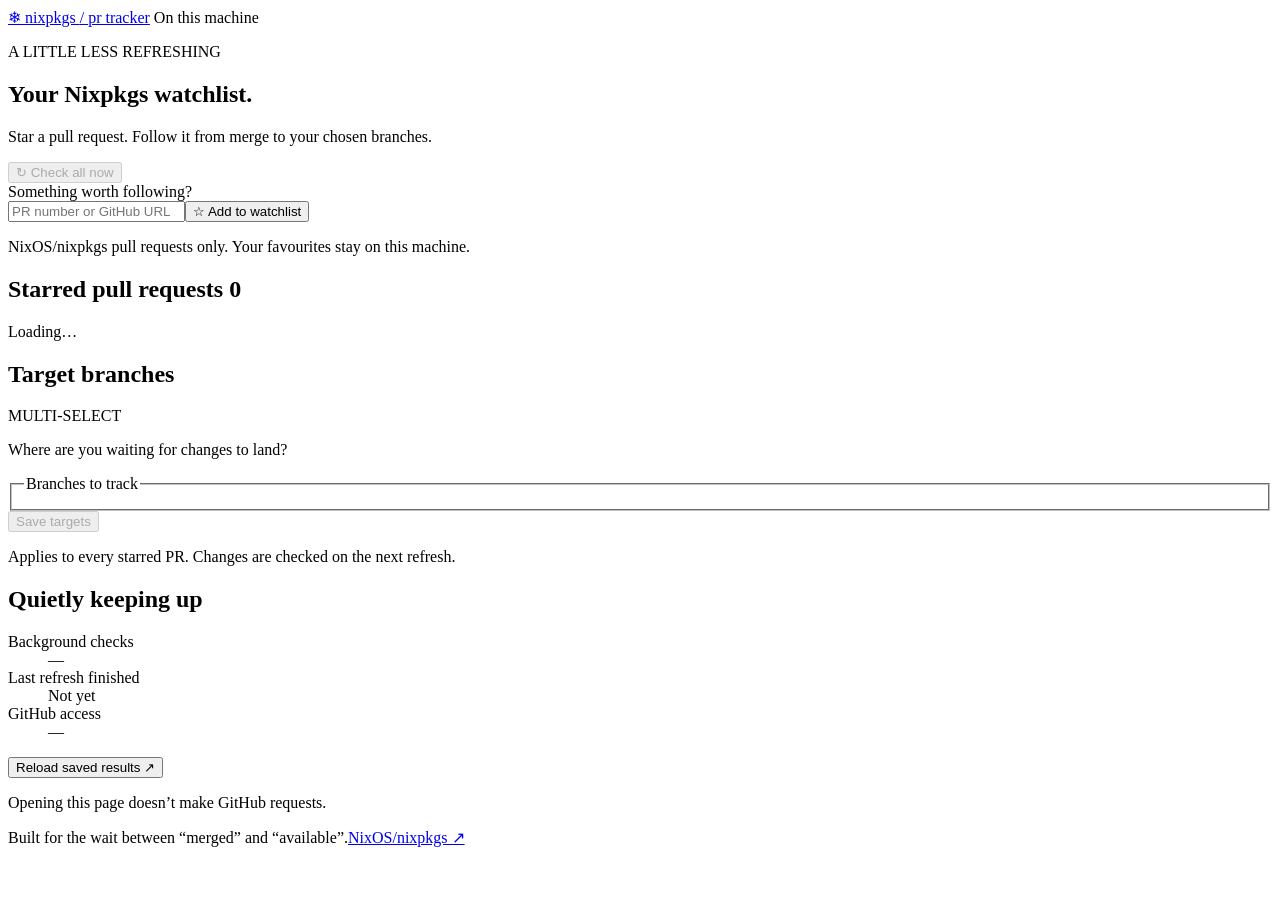
==== tracker/static/index.html @ 771408d6 "feat: add API refresh worker and local watchlist dashboard" ====
<!doctype html>
<html lang="en">
<head>
  <meta charset="utf-8">
  <meta name="viewport" content="width=device-width, initial-scale=1">
  <meta name="color-scheme" content="light">
  <title>Nixpkgs · PR watchlist</title>
  <link rel="icon" href="data:,">
  <link rel="stylesheet" href="/style.css">
  <script src="/app.js" defer></script>
</head>
<body>
  <header class="topbar"><div class="topbar-inner">
    <a class="brand" href="/" aria-label="Nixpkgs tracker home"><span class="brand-icon" aria-hidden="true">❄</span> nixpkgs <span class="brand-divider">/</span> <span class="brand-sub">pr tracker</span></a>
    <span class="local-label"><span class="dot"></span> On this machine</span>
  </div></header>
  <main>
    <section class="intro" aria-labelledby="page-title">
      <div><p class="eyebrow">A LITTLE LESS REFRESHING</p><h1 id="page-title">Your Nixpkgs watchlist<span class="accent">.</span></h1><p class="subtitle">Star a pull request. Follow it from merge to your chosen branches.</p></div>
      <button id="refresh-all" class="button secondary" disabled><span aria-hidden="true">↻</span> Check all now</button>
    </section>
    <div id="notice" class="notice" role="status" hidden></div>
    <div id="error" class="notice error" role="alert" hidden></div>
    <div class="workspace">
      <div class="watchlist-column">
        <section class="add-panel" aria-label="Add a pull request">
          <form id="add-form"><label for="pr-input">Something worth following?</label>
            <div class="add-row"><input id="pr-input" name="pr" type="text" placeholder="PR number or GitHub URL" autocomplete="off" spellcheck="false" required maxlength="2048"><button class="button primary" type="submit" id="add-button"><span aria-hidden="true">☆</span> Add to watchlist</button></div>
            <p class="input-hint">NixOS/nixpkgs pull requests only. Your favourites stay on this machine.</p>
          </form>
        </section>
        <div class="list-heading"><h2>Starred pull requests <span id="pr-count" class="count">0</span></h2><span id="list-status" class="muted" aria-live="polite">Loading…</span></div>
        <section id="pr-list" aria-label="Starred pull requests" aria-busy="true"></section>
        <section id="empty-state" class="empty-state" hidden><span class="empty-star" aria-hidden="true">☆</span><h2>A home for the PRs you’re waiting on</h2><p>Add your first pull request above.<br>We’ll keep its latest status here, even when you’re offline.</p></section>
      </div>
      <aside>
        <section class="panel targets-panel"><div class="panel-heading"><h2>Target branches</h2><span class="tiny-tag">MULTI-SELECT</span></div><p class="muted panel-description">Where are you waiting for changes to land?</p>
          <form id="targets-form"><fieldset id="target-options"><legend class="sr-only">Branches to track</legend></fieldset><button class="button secondary full" type="submit" id="save-targets" disabled>Save targets</button></form><p class="input-hint">Applies to every starred PR. Changes are checked on the next refresh.</p>
        </section>
        <section class="panel activity-panel"><h2>Quietly keeping up</h2><dl><div><dt>Background checks</dt><dd id="schedule">—</dd></div><div><dt>Last refresh finished</dt><dd id="last-refresh">Not yet</dd></div><div><dt>GitHub access</dt><dd id="token-status">—</dd></div></dl><p id="refresh-progress" class="progress" role="status"></p><button id="reload" class="text-button" type="button">Reload saved results <span aria-hidden="true">↗</span></button><p class="input-hint">Opening this page doesn’t make GitHub requests.</p></section>
      </aside>
    </div>
    <footer><span>Built for the wait between “merged” and “available”.</span><a href="https://github.com/NixOS/nixpkgs" target="_blank" rel="noreferrer">NixOS/nixpkgs ↗</a></footer>
  </main>
  <noscript>This dashboard needs JavaScript to display your saved PRs. Enable JavaScript for localhost.</noscript>
</body>
</html>
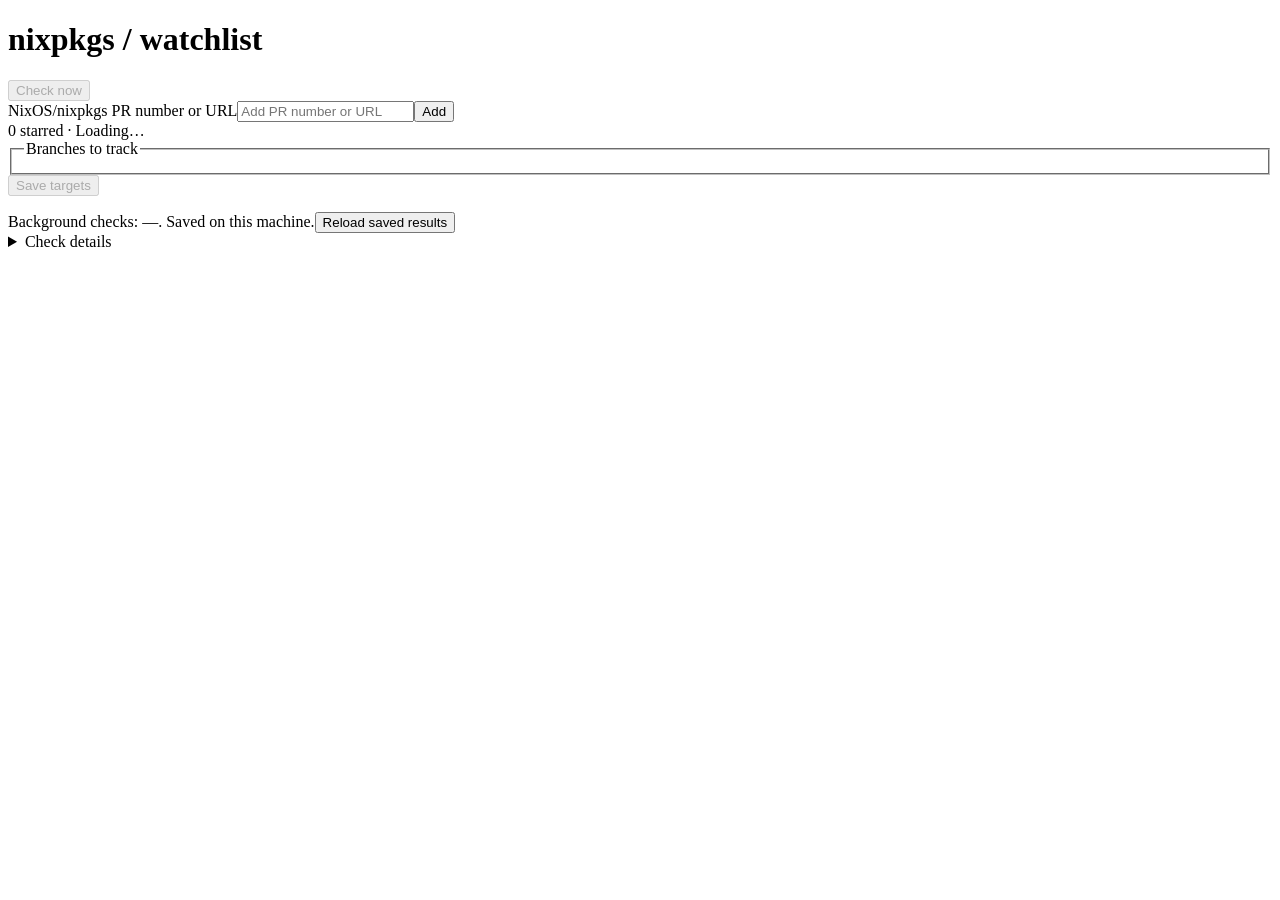
==== commit c28adf65: "feat: apply minimalist table design with prominent arrival badges" ====
--- a/tracker/static/index.html
+++ b/tracker/static/index.html
@@ -4,44 +4,31 @@
   <meta charset="utf-8">
   <meta name="viewport" content="width=device-width, initial-scale=1">
   <meta name="color-scheme" content="light">
-  <title>Nixpkgs · PR watchlist</title>
+  <title>Nixpkgs / watchlist</title>
   <link rel="icon" href="data:,">
   <link rel="stylesheet" href="/style.css">
   <script src="/app.js" defer></script>
 </head>
 <body>
-  <header class="topbar"><div class="topbar-inner">
-    <a class="brand" href="/" aria-label="Nixpkgs tracker home"><span class="brand-icon" aria-hidden="true">❄</span> nixpkgs <span class="brand-divider">/</span> <span class="brand-sub">pr tracker</span></a>
-    <span class="local-label"><span class="dot"></span> On this machine</span>
-  </div></header>
   <main>
-    <section class="intro" aria-labelledby="page-title">
-      <div><p class="eyebrow">A LITTLE LESS REFRESHING</p><h1 id="page-title">Your Nixpkgs watchlist<span class="accent">.</span></h1><p class="subtitle">Star a pull request. Follow it from merge to your chosen branches.</p></div>
-      <button id="refresh-all" class="button secondary" disabled><span aria-hidden="true">↻</span> Check all now</button>
-    </section>
+    <header class="top"><h1>nixpkgs / watchlist</h1><button id="refresh-all" disabled>Check now</button></header>
     <div id="notice" class="notice" role="status" hidden></div>
     <div id="error" class="notice error" role="alert" hidden></div>
-    <div class="workspace">
-      <div class="watchlist-column">
-        <section class="add-panel" aria-label="Add a pull request">
-          <form id="add-form"><label for="pr-input">Something worth following?</label>
-            <div class="add-row"><input id="pr-input" name="pr" type="text" placeholder="PR number or GitHub URL" autocomplete="off" spellcheck="false" required maxlength="2048"><button class="button primary" type="submit" id="add-button"><span aria-hidden="true">☆</span> Add to watchlist</button></div>
-            <p class="input-hint">NixOS/nixpkgs pull requests only. Your favourites stay on this machine.</p>
-          </form>
-        </section>
-        <div class="list-heading"><h2>Starred pull requests <span id="pr-count" class="count">0</span></h2><span id="list-status" class="muted" aria-live="polite">Loading…</span></div>
-        <section id="pr-list" aria-label="Starred pull requests" aria-busy="true"></section>
-        <section id="empty-state" class="empty-state" hidden><span class="empty-star" aria-hidden="true">☆</span><h2>A home for the PRs you’re waiting on</h2><p>Add your first pull request above.<br>We’ll keep its latest status here, even when you’re offline.</p></section>
-      </div>
-      <aside>
-        <section class="panel targets-panel"><div class="panel-heading"><h2>Target branches</h2><span class="tiny-tag">MULTI-SELECT</span></div><p class="muted panel-description">Where are you waiting for changes to land?</p>
-          <form id="targets-form"><fieldset id="target-options"><legend class="sr-only">Branches to track</legend></fieldset><button class="button secondary full" type="submit" id="save-targets" disabled>Save targets</button></form><p class="input-hint">Applies to every starred PR. Changes are checked on the next refresh.</p>
-        </section>
-        <section class="panel activity-panel"><h2>Quietly keeping up</h2><dl><div><dt>Background checks</dt><dd id="schedule">—</dd></div><div><dt>Last refresh finished</dt><dd id="last-refresh">Not yet</dd></div><div><dt>GitHub access</dt><dd id="token-status">—</dd></div></dl><p id="refresh-progress" class="progress" role="status"></p><button id="reload" class="text-button" type="button">Reload saved results <span aria-hidden="true">↗</span></button><p class="input-hint">Opening this page doesn’t make GitHub requests.</p></section>
-      </aside>
+    <section class="top add-section" aria-label="Add a pull request">
+      <form id="add-form"><label class="sr-only" for="pr-input">NixOS/nixpkgs PR number or URL</label><input id="pr-input" name="pr" type="text" placeholder="Add PR number or URL" autocomplete="off" spellcheck="false" required maxlength="2048"><button id="add-button" type="submit">Add</button></form>
+      <div class="list-summary"><span id="pr-count">0</span> starred <span aria-hidden="true">·</span> <span id="list-status" role="status">Loading…</span></div>
+    </section>
+    <form id="targets-form" class="targets-form"><fieldset id="target-options"><legend class="sr-only">Branches to track</legend></fieldset><button type="submit" id="save-targets" disabled>Save targets</button></form>
+    <p id="refresh-progress" class="progress" role="status"></p>
+    <div class="table-scroll" role="region" aria-label="PR watchlist" tabindex="0">
+      <table id="watchlist-table" hidden><caption class="sr-only">Starred pull requests and arrival in selected branches</caption><thead><tr id="target-head"></tr></thead><tbody id="pr-list" aria-busy="true"></tbody></table>
     </div>
-    <footer><span>Built for the wait between “merged” and “available”.</span><a href="https://github.com/NixOS/nixpkgs" target="_blank" rel="noreferrer">NixOS/nixpkgs ↗</a></footer>
+    <section id="empty-state" class="empty-state" hidden><p>No starred pull requests yet.</p><small>Add a NixOS/nixpkgs PR above to start following it.</small></section>
+    <footer>
+      <div class="top"><span>Background checks: <span id="schedule">—</span>. Saved on this machine.</span><button id="reload" type="button" class="text-button">Reload saved results</button></div>
+      <details><summary>Check details</summary><p>Last refresh finished: <span id="last-refresh">Not yet</span> · <span id="token-status">—</span></p><p>Opening this page reads saved results. Saving targets applies to the next manual or background check.</p></details>
+    </footer>
   </main>
-  <noscript>This dashboard needs JavaScript to display your saved PRs. Enable JavaScript for localhost.</noscript>
+  <noscript>Enable JavaScript for localhost to display saved PRs.</noscript>
 </body>
 </html>
